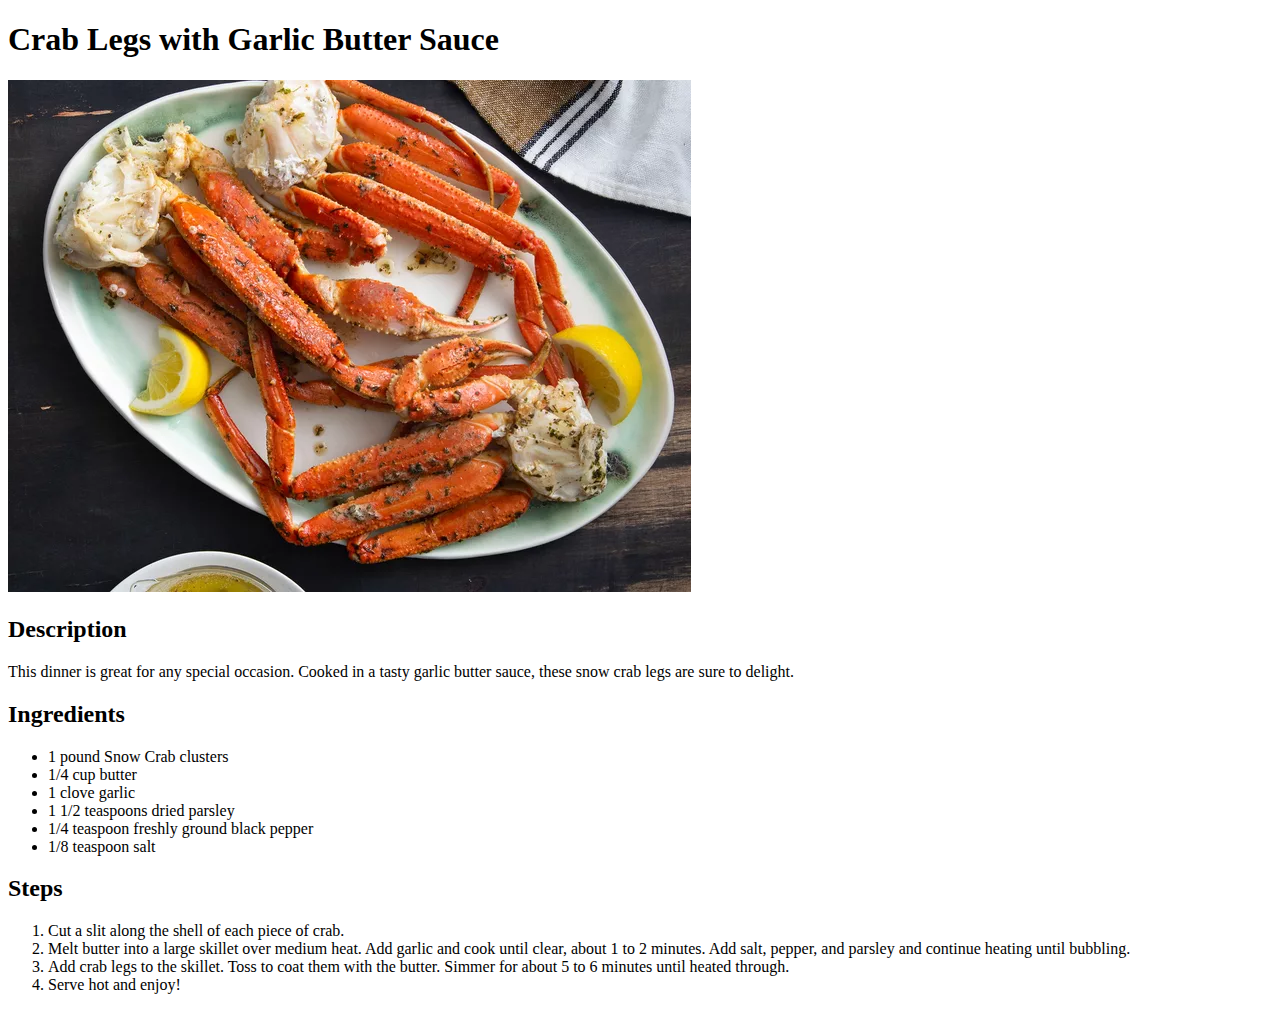
==== recipes/crab-legs.html @ 37897e81 "Create home page and crab leg recipe page" ====
<!DOCTYPE html>
<html lang="en">
    <head>
        <meta charset="UTF-8">
        <title>Crab Legs</title>
    </head>
    <body>
        <h1>Crab Legs with Garlic Butter Sauce</h1>
        <img src="../img/crab-legs.jpg" alt="three sets of snow crab legs on a plate">
        <h2>Description</h2>
        <p>This dinner is great for any special occasion. Cooked in a tasty
            garlic butter sauce, these snow crab legs are sure to delight.</p>
        <h2>Ingredients</h2>
        <ul>
            <li>1 pound Snow Crab clusters</li>
            <li>1/4 cup butter</li>
            <li>1 clove garlic</li>
            <li>1 1/2 teaspoons dried parsley</li>
            <li>1/4 teaspoon freshly ground black pepper</li>
            <li>1/8 teaspoon salt</li>
        </ul>
        <h2>Steps</h2>
        <ol>
            <li>Cut a slit along the shell of each piece of crab.</li>
            <li>Melt butter into a large skillet over medium heat. Add garlic and cook until
                clear, about 1 to 2 minutes. Add salt, pepper, and parsley and continue heating
                until bubbling.</li>
            <li>Add crab legs to the skillet. Toss to coat them with the butter. Simmer
                for about 5 to 6 minutes until heated through.</li>
            <li>Serve hot and enjoy!</li>
        </ol>
    </body>
</html>
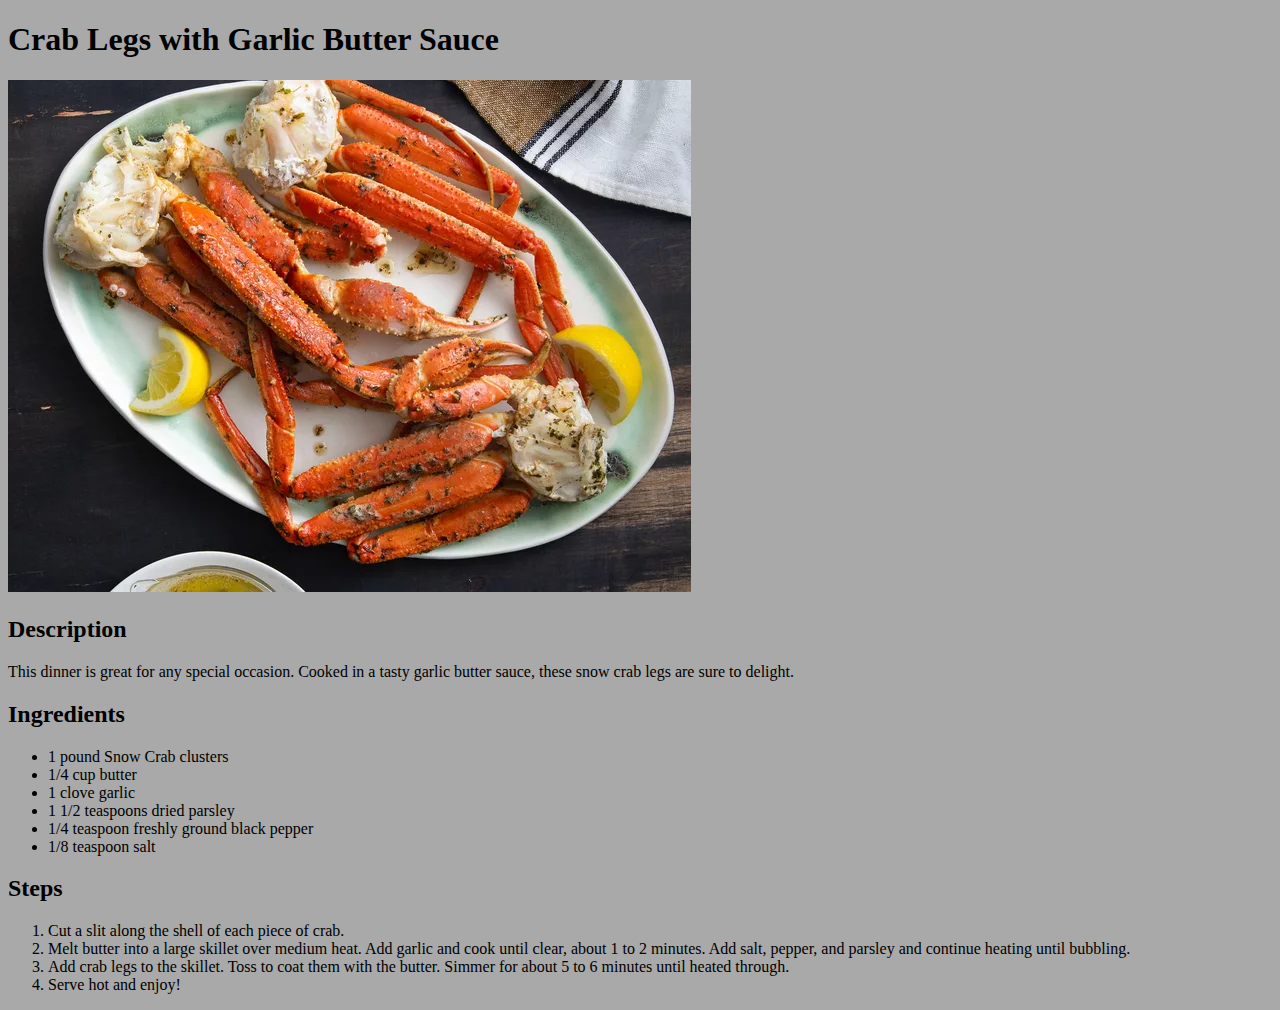
==== commit 60b3b614: "Add styles.css" ====
--- a/recipes/crab-legs.html
+++ b/recipes/crab-legs.html
@@ -2,11 +2,12 @@
 <html lang="en">
     <head>
         <meta charset="UTF-8">
+        <link rel="stylesheet" href="styles.css">
         <title>Crab Legs</title>
     </head>
     <body>
         <h1>Crab Legs with Garlic Butter Sauce</h1>
-        <img src="../img/crab-legs.jpg" alt="three sets of snow crab legs on a plate">
+        <img src="../img/crab-legs.jpg" alt="Three sets of snow crab legs on a plate">
         <h2>Description</h2>
         <p>This dinner is great for any special occasion. Cooked in a tasty
             garlic butter sauce, these snow crab legs are sure to delight.</p>
--- a/recipes/styles.css
+++ b/recipes/styles.css
@@ -0,0 +1,4 @@
+body {
+    background-color: darkgray;
+}
+
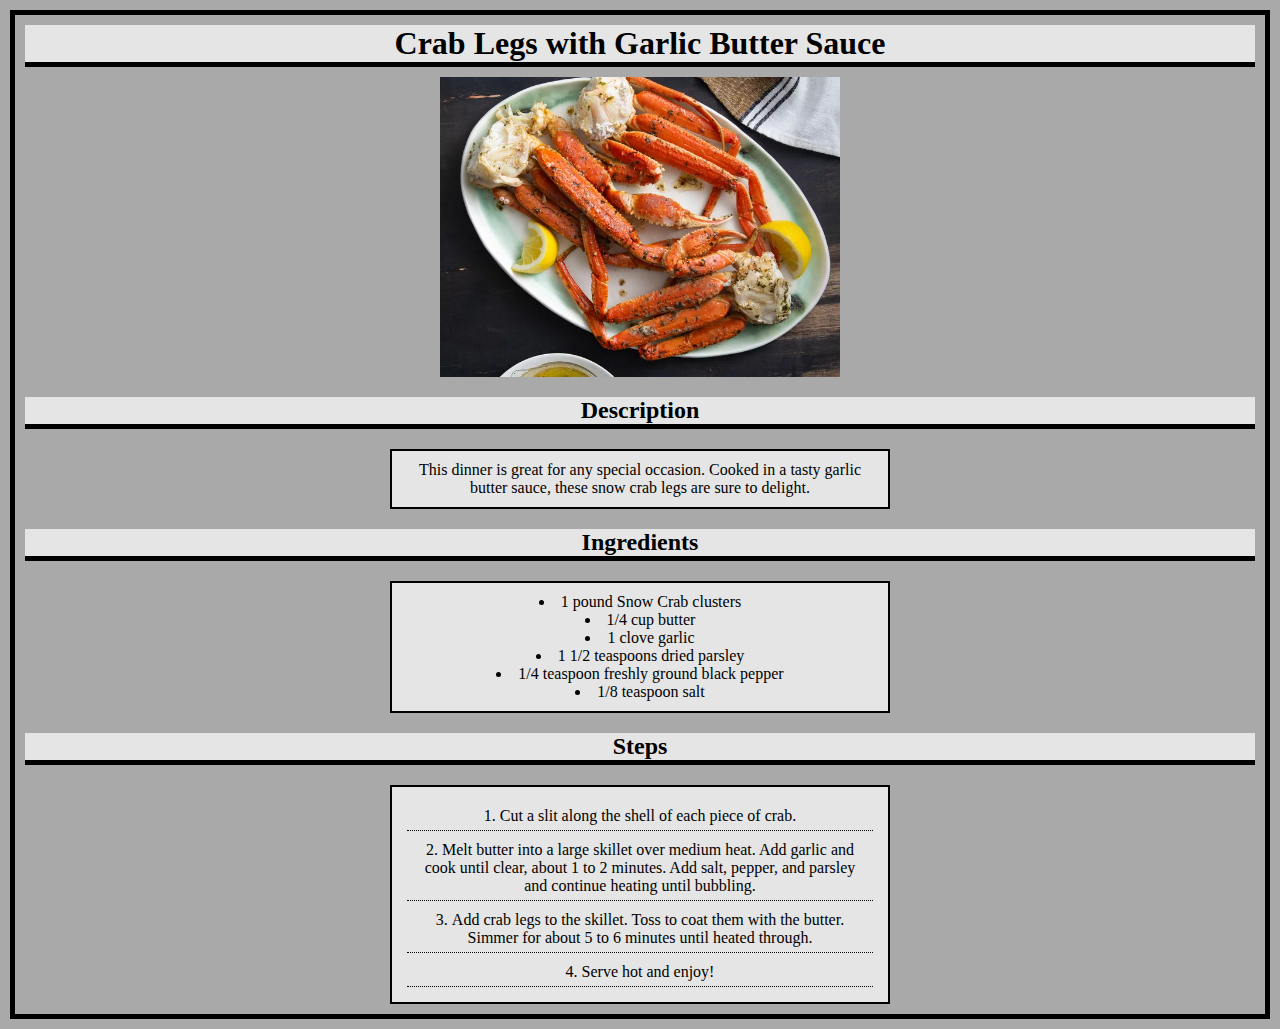
==== commit c4382759: "Add styling with new info learned about box method" ====
--- a/recipes/crab-legs.html
+++ b/recipes/crab-legs.html
@@ -2,7 +2,7 @@
 <html lang="en">
     <head>
         <meta charset="UTF-8">
-        <link rel="stylesheet" href="styles.css">
+        <link rel="stylesheet" href="../styles.css">
         <title>Crab Legs</title>
     </head>
     <body>
--- a/styles.css
+++ b/styles.css
@@ -0,0 +1,66 @@
+* {
+    padding: 0px;
+    margin: 0px;
+    box-sizing: border-box;
+}
+
+body {
+    background-color: darkgray;
+    border: 5px solid black;
+    margin: 10px;
+    padding: 10px;
+    /* text-align: center; */
+}
+
+h1 {
+    text-align: center;
+    border-bottom: 5px solid black;
+    margin-bottom: 10px;
+    background-color: rgb(229, 229, 229);
+}
+h2 {
+    text-align: center;
+    border-bottom: 5px solid black;
+    margin: 20px auto;
+    background-color: rgb(229, 229, 229);
+}
+
+img {
+    display: block;
+    width: 400px;
+    margin: 10px auto;
+}
+
+p {
+    width: 500px;
+    background-color: rgb(229, 229, 229);
+    border: 2px solid black;
+    padding: 10px;
+    margin: auto;
+    text-align: center; 
+}
+ul {
+    width: 500px;
+    background-color: rgb(229, 229, 229);
+    border: 2px solid black;
+    padding: 10px;
+    margin: auto;
+    list-style-position:inside;
+    text-align: center;
+}
+
+ol {
+    width: 500px;
+    background-color: rgb(229, 229, 229);
+    border: 2px solid black;
+    padding: 10px;
+    margin: auto;
+    list-style-position:inside;
+    text-align: center;
+}
+
+ol li {
+    margin: 5px;
+    padding: 5px;
+    border-bottom: 1px dotted black;
+}